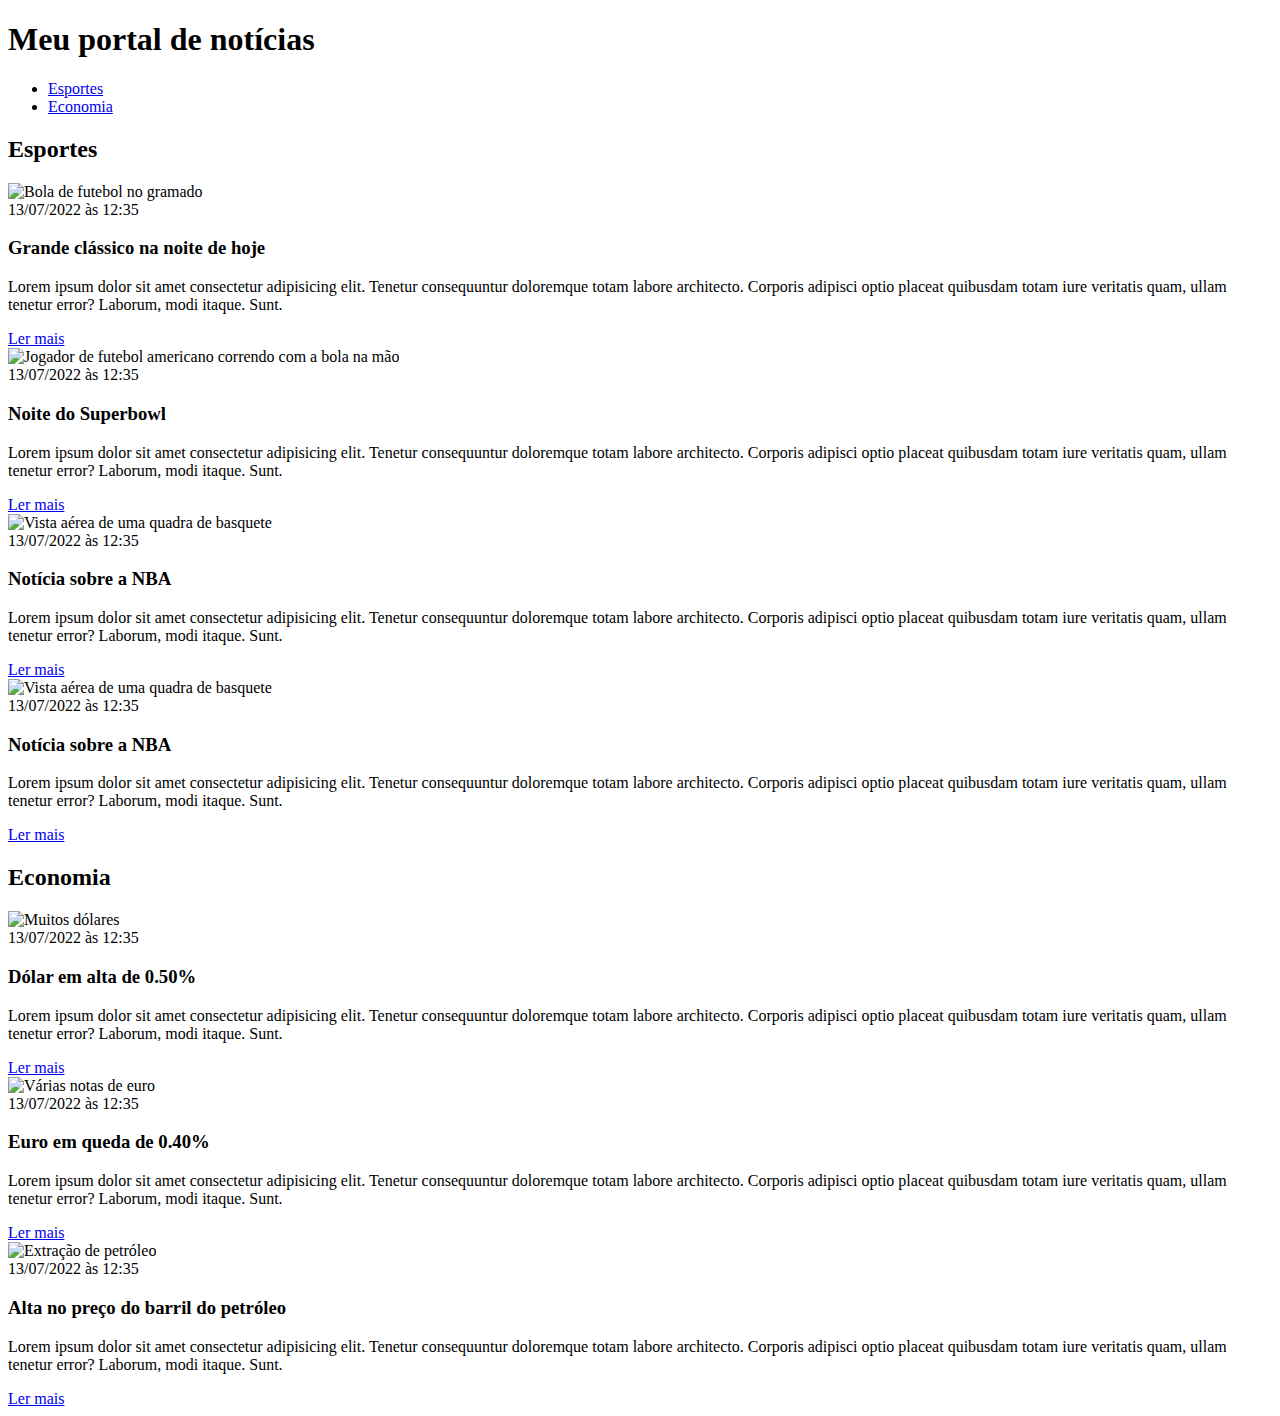
==== exercicio_css/index.html @ 00680114 "inclusao de secoes" ====
<!DOCTYPE html>
<html lang="pt-BR">
<head>
    <meta charset="UTF-8">
    <meta http-equiv="X-UA-Compatible" content="IE=edge">
    <meta name="viewport" content="width=device-width, initial-scale=1.0">
    <title>Meu portal de notícias</title>
    <link rel="stylesheet" href="./main.css" />
</head>
<body>
    <header>
        <div class="conteiner">
                <h1>Meu portal de notícias</h1>
            <nav>
                <ul>
                    <li>
                        <a href="#sports" title="Ir para a seção de esportes">Esportes</a>
                    </li>
                    <li>
                        <a href="#economy" title="Ir para a seção de notícias">Economia</a>
                    </li>
                </ul>
            </nav>
        </div>
    </header>
    </section>
    <section id="sports">
        <div class="conteiner">
                <h2>Esportes</h2>
            <div class="articles">
                <article>
                    <img src="./imagens/futebol.jpg" alt="Bola de futebol no gramado" />
                    <header>
                        <time class="creation-date">13/07/2022 às 12:35</time>
                    </header>
                    <h3>Grande clássico na noite de hoje</h3>
                    <p>
                        Lorem ipsum dolor sit amet consectetur adipisicing elit. Tenetur consequuntur doloremque totam labore architecto. Corporis adipisci optio placeat quibusdam totam iure veritatis quam, ullam tenetur error? Laborum, modi itaque. Sunt.
                    </p>
                    <a href="#" title="Leia a notícia completa">Ler mais</a>
                </article>
                <article>
                    <img src="./imagens/futebol-americano.jpg" alt="Jogador de futebol americano correndo com a bola na mão" />
                    <header>
                        <time>13/07/2022 às 12:35</time>
                    </header>
                    <h3>Noite do Superbowl</h3>
                    <p>
                        Lorem ipsum dolor sit amet consectetur adipisicing elit. Tenetur consequuntur doloremque totam labore architecto. Corporis adipisci optio placeat quibusdam totam iure veritatis quam, ullam tenetur error? Laborum, modi itaque. Sunt.
                    </p>
                    <a href="#" title="Leia a notícia completa">Ler mais</a>
                </article>
                <article>
                    <img src="./imagens/basquete.jpg" title="Vista aérea de uma quadra de basquete" />
                    <header>
                        <time>13/07/2022 às 12:35</time>
                    </header>
                    <h3>Notícia sobre a NBA</h3>
                    <p>
                        Lorem ipsum dolor sit amet consectetur adipisicing elit. Tenetur consequuntur doloremque totam labore architecto. Corporis adipisci optio placeat quibusdam totam iure veritatis quam, ullam tenetur error? Laborum, modi itaque. Sunt.
                    </p>
                    <a href="#" title="Leia a notícia completa">Ler mais</a>
                </article>
                <article>
                    <img src="./imagens/basquete.jpg" title="Vista aérea de uma quadra de basquete" />
                    <header>
                        <time>13/07/2022 às 12:35</time>
                    </header>
                    <h3>Notícia sobre a NBA</h3>
                    <p>
                        Lorem ipsum dolor sit amet consectetur adipisicing elit. Tenetur consequuntur doloremque totam labore architecto. Corporis adipisci optio placeat quibusdam totam iure veritatis quam, ullam tenetur error? Laborum, modi itaque. Sunt.
                    </p>
                    <a href="#" title="Leia a notícia completa">Ler mais</a>
                </article>
            </div>
        </div>
    <section id="economy">
        <div class="conteiner">
                <h2>Economia</h2>
            <div class="articles">
                <article>
                    <img src="./imagens/dolares.jpg" alt="Muitos dólares" />
                    <header>
                        <time>13/07/2022 às 12:35</time>
                    </header>
                    <h3>Dólar em alta de 0.50%</h3>
                    <p>
                        Lorem ipsum dolor sit amet consectetur adipisicing elit. Tenetur consequuntur doloremque totam labore architecto. Corporis adipisci optio placeat quibusdam totam iure veritatis quam, ullam tenetur error? Laborum, modi itaque. Sunt.
                    </p>
                    <a href="#" title="Leia a notícia completa">Ler mais</a>
                </article>
                <article>
                    <img src="./imagens/euro.jpg" alt="Várias notas de euro" />
                    <header>
                        <time>13/07/2022 às 12:35</time>
                    </header>
                    <h3>Euro em queda de 0.40%</h3>
                    <p>
                        Lorem ipsum dolor sit amet consectetur adipisicing elit. Tenetur consequuntur doloremque totam labore architecto. Corporis adipisci optio placeat quibusdam totam iure veritatis quam, ullam tenetur error? Laborum, modi itaque. Sunt.
                    </p>
                    <a href="#" title="Leia a notícia completa">Ler mais</a>
                </article>
                <article>
                    <img src="./imagens/petroleo.jpg" alt="Extração de petróleo" />
                    <header>
                        <time>13/07/2022 às 12:35</time>
                    </header>
                    <h3>Alta no preço do barril do petróleo</h3>
                    <p>
                        Lorem ipsum dolor sit amet consectetur adipisicing elit. Tenetur consequuntur doloremque totam labore architecto. Corporis adipisci optio placeat quibusdam totam iure veritatis quam, ullam tenetur error? Laborum, modi itaque. Sunt.
                    </p>
                    <a href="#" title="Leia a notícia completa">Ler mais</a>
                </article>
            </div>
        </div>
    </section>
</body>
</html>
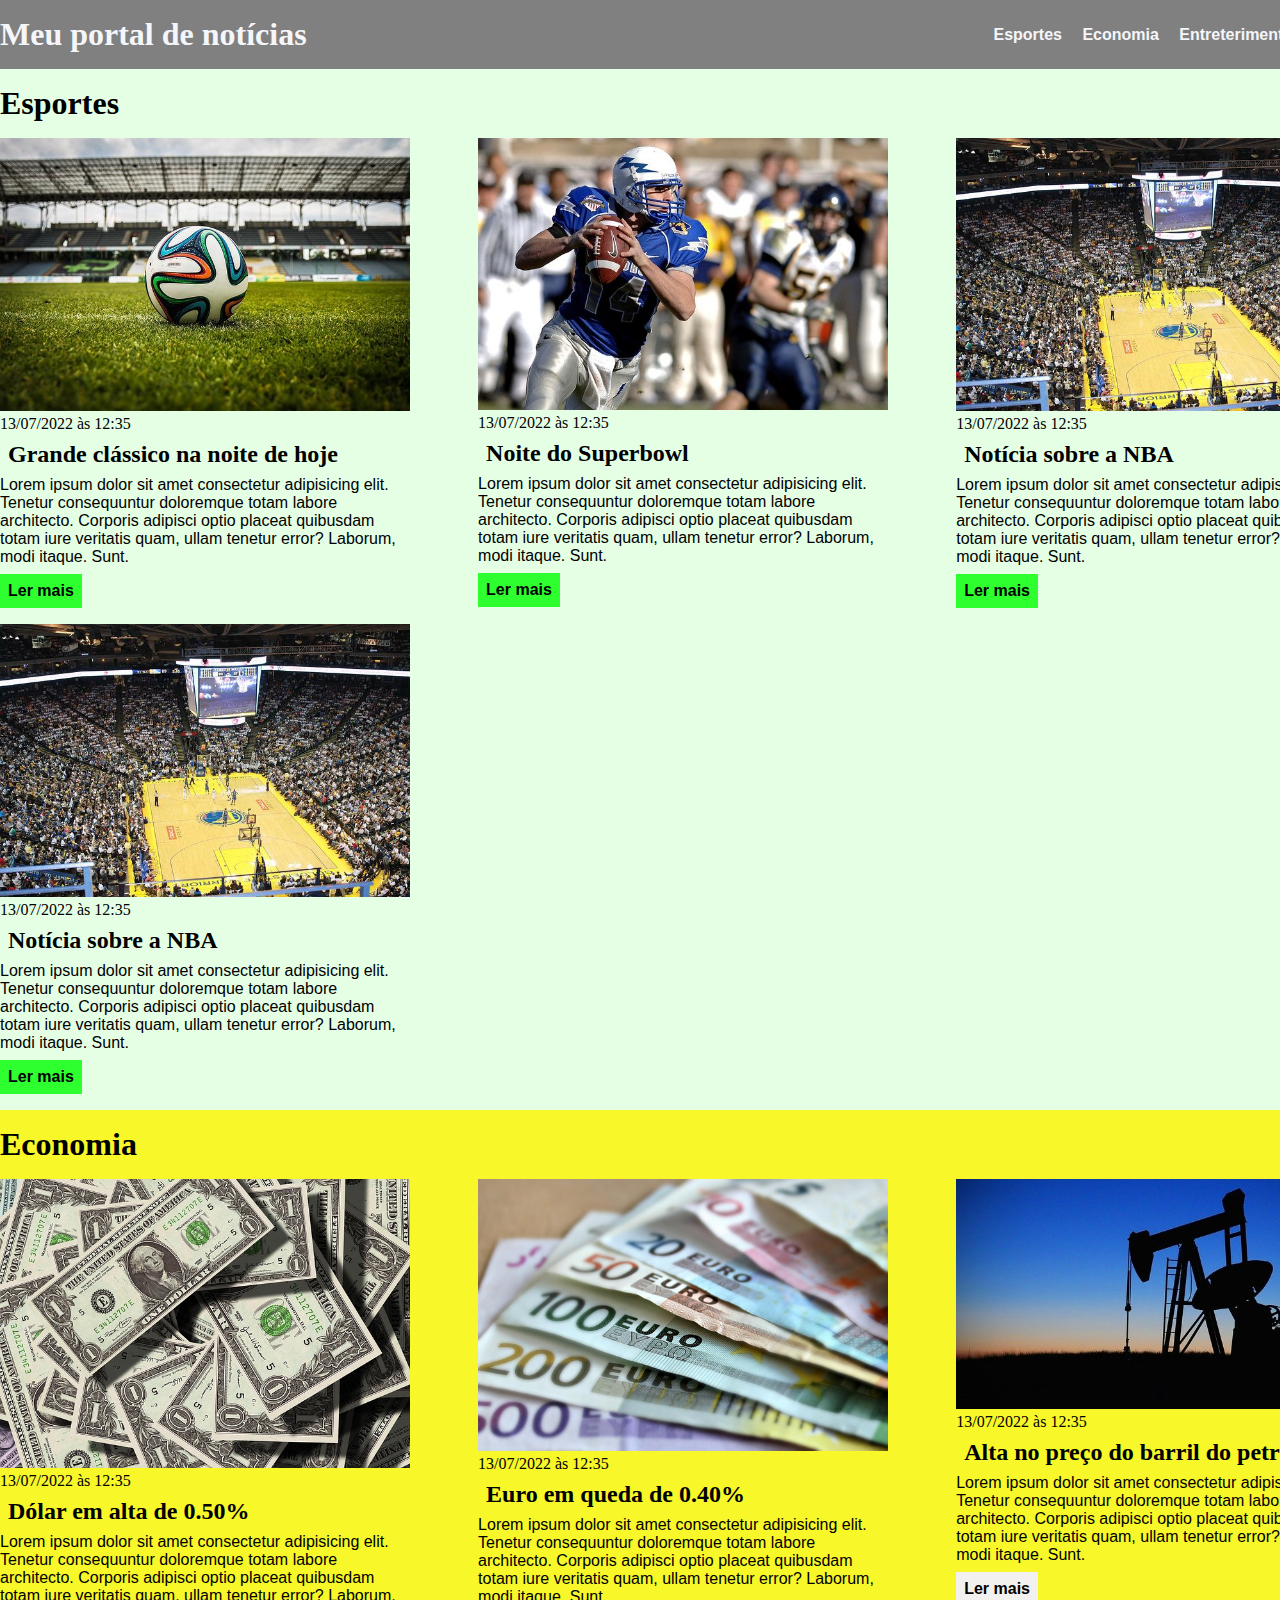
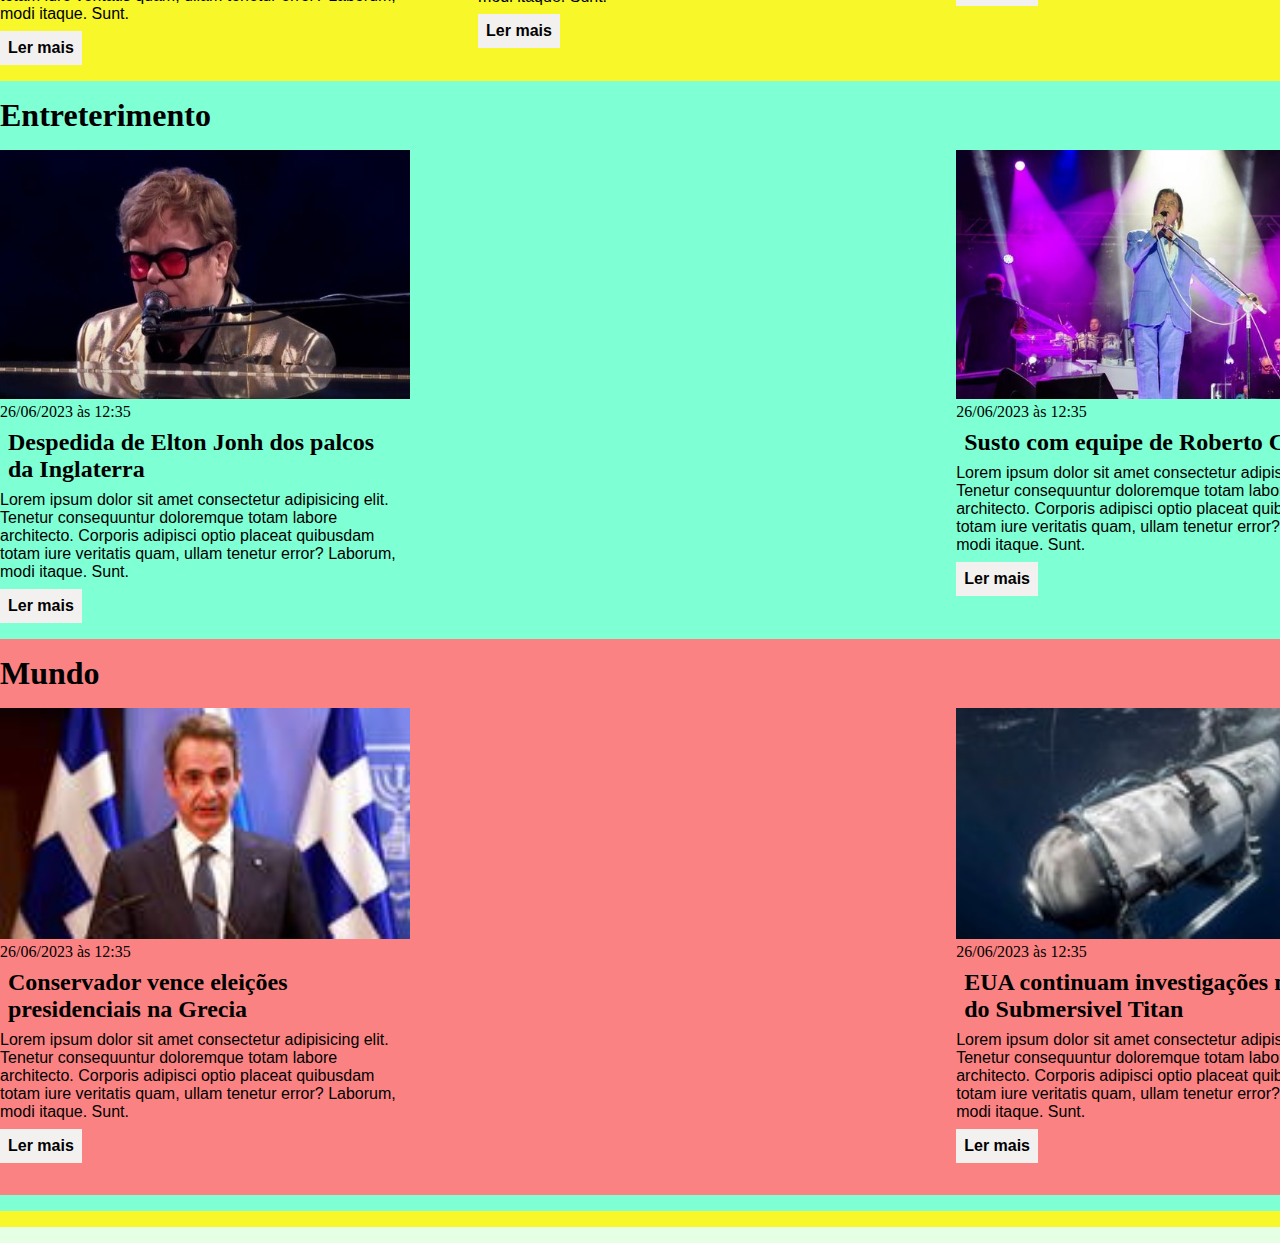
==== commit c6c1c9c4: "inclusao de materias" ====
--- a/exercicio_css/index.html
+++ b/exercicio_css/index.html
@@ -18,6 +18,12 @@
                     </li>
                     <li>
                         <a href="#economy" title="Ir para a seção de notícias">Economia</a>
+                    </li>
+                    <li>
+                        <a href="#entertainment" title="Ir para a seção de entreterimento">Entreterimento</a>
+                    </li>
+                    <li>
+                        <a href="#world" title="Ir para a seção de mundo">Mundo</a>
                     </li>
                 </ul>
             </nav>
@@ -113,6 +119,63 @@
                 </article>
             </div>
         </div>
+        <section id="entertainment">
+            <div class="conteiner">
+                    <h2>Entreterimento</h2>
+                <div class="articles">
+                    <article>
+                        <img src="./imagens/elton-john-glastonbury-2023-26062023123655177.jpeg" alt="Cantor Elton Jonh em cantando" />
+                        <header>
+                            <time class="creation-date">26/06/2023 às 12:35</time>
+                        </header>
+                        <h3>Despedida de Elton Jonh dos palcos da Inglaterra</h3>
+                        <p>
+                            Lorem ipsum dolor sit amet consectetur adipisicing elit. Tenetur consequuntur doloremque totam labore architecto. Corporis adipisci optio placeat quibusdam totam iure veritatis quam, ullam tenetur error? Laborum, modi itaque. Sunt.
+                        </p>
+                        <a href="#" title="Leia a notícia completa">Ler mais</a>
+                    </article>
+                    <article>
+                        <img src="./imagens/roberto-carlos-show-22042023103537127.jpeg" alt="Cantor Roberto Carlos cantando" />
+                        <header>
+                            <time>26/06/2023 às 12:35</time>
+                        </header>
+                        <h3>Susto com equipe de Roberto Carlos</h3>
+                        <p>
+                            Lorem ipsum dolor sit amet consectetur adipisicing elit. Tenetur consequuntur doloremque totam labore architecto. Corporis adipisci optio placeat quibusdam totam iure veritatis quam, ullam tenetur error? Laborum, modi itaque. Sunt.
+                        </p>
+                        <a href="#" title="Leia a notícia completa">Ler mais</a>
+                    </article>
+                </div>
+            </div>
+            <section id="world">
+                <div class="conteiner">
+                        <h2>Mundo</h2>
+                    <div class="articles">
+                        <article>
+                            <img src="./imagens/kyriakos-mitsotakis-28022021141551076.jpeg" alt="Presidente eleito na Grecia" />
+                            <header>
+                                <time class="creation-date">26/06/2023 às 12:35</time>
+                            </header>
+                            <h3>Conservador vence eleições presidenciais na Grecia</h3>
+                            <p>
+                                Lorem ipsum dolor sit amet consectetur adipisicing elit. Tenetur consequuntur doloremque totam labore architecto. Corporis adipisci optio placeat quibusdam totam iure veritatis quam, ullam tenetur error? Laborum, modi itaque. Sunt.
+                            </p>
+                            <a href="#" title="Leia a notícia completa">Ler mais</a>
+                        </article>
+                        <article>
+                            <img src="./imagens/titan-submarino-titanic-capsula-25062023083249851.jpeg" alt="Submersivel Titan" />
+                            <header>
+                                <time>26/06/2023 às 12:35</time>
+                            </header>
+                            <h3>EUA continuam investigações no caso do Submersivel Titan</h3>
+                            <p>
+                                Lorem ipsum dolor sit amet consectetur adipisicing elit. Tenetur consequuntur doloremque totam labore architecto. Corporis adipisci optio placeat quibusdam totam iure veritatis quam, ullam tenetur error? Laborum, modi itaque. Sunt.
+                            </p>
+                            <a href="#" title="Leia a notícia completa">Ler mais</a>
+                        </article>
+                    </div>
+                </div>
     </section>
+
 </body>
 </html>--- a/exercicio_css/main.css
+++ b/exercicio_css/main.css
@@ -0,0 +1,123 @@
+* {
+    box-sizing: border-box;
+    margin: 0;
+    padding: 0;
+}
+
+body > header {
+    background-color: gray;
+    padding: 16px 0;
+    color: #f5f6fa;
+}
+
+header .conteiner {
+    display: flex;
+    align-items: center;
+    justify-content: space-between;
+}
+
+header li {
+    display: inline;
+    font-family: Arial, Helvetica, sans-serif;
+    font-weight: bold;
+    margin-left: 16px;
+}
+
+header li a {
+    color: #f5f6fa;
+    text-decoration: none;
+}
+
+.conteiner {
+    width: 1366px;
+    margin: 0 auto;
+} 
+
+.articles {
+    display: flex;
+    flex-wrap: wrap;
+    justify-content: space-between;
+}
+
+.articles article img {
+    /*height: 180px;*/
+    width: 100%;
+}
+
+.articles article {
+    width: 30%;
+}
+
+section {
+    padding: 16px 0;
+}
+
+section h2,
+.articles article {
+    margin-bottom: 16px;
+}
+
+.articles article h3 {
+    margin: 8px;
+    margin-bottom: 8px;
+}
+
+.articles article a {
+    background-color: blue;
+    color: #fff;
+    padding: 8px;
+    display: inline-block;
+    text-decoration: none;
+    font-weight: bold;
+    margin-top: 8px;
+}
+
+.articles a:hover {
+    text-decoration: underline;
+}
+
+.articles article p,
+.articles article a {
+    font-family: Arial, Helvetica, sans-serif;
+}
+
+.articles article h3 {
+    font-size: 24px;
+}
+
+section h2 {
+    font-size: 32px;
+}
+
+#sports {
+    background-color: rgba(0, 255, 0, 0.1);
+}
+
+#sports .articles article a {
+    background-color: rgba(0, 255, 0, 0.8);
+    color: #000;
+}
+
+#economy {
+    background-color: #f7f72a;
+}
+
+#economy .articles article a {
+    background-color: #f3f1ef;
+}
+
+#entertainment {
+    background-color: aquamarine;
+}
+
+#entertainment .articles a {
+    background-color: cadetblue;
+}
+
+#world {
+    background-color: rgb(250, 130, 130);
+}
+
+#entertainment .articles a {
+    background-color: rgb(243, 61, 61);
+}
